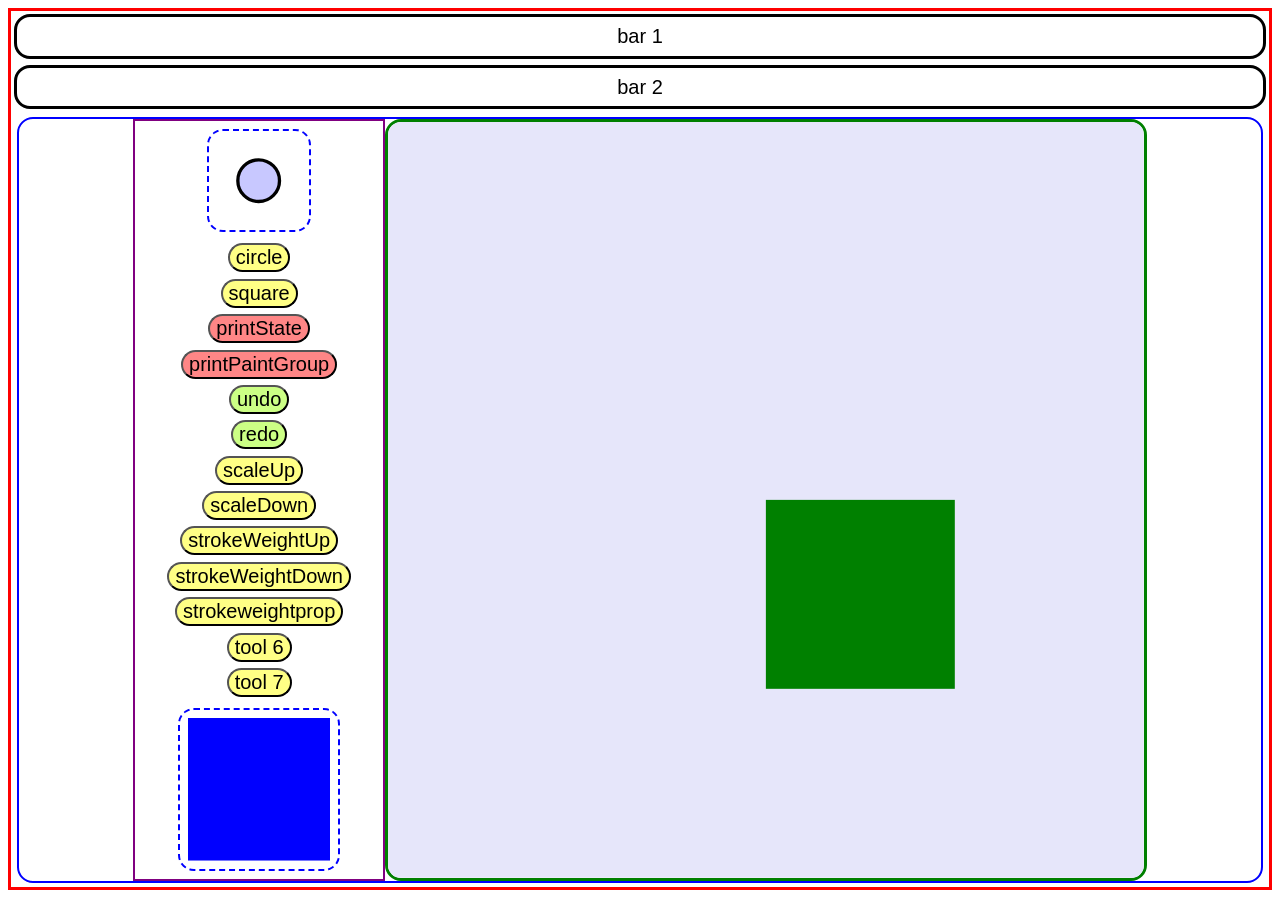
==== pages/paintfrontendmockup.html @ 4d935497 "Making progress with layouts and JBPaint" ====
<!DOCTYPE html>


<!-- 

Notes:

For bugs, control+F for "BUG!!!"
For feature ideas, control+F for "FEATURE!!!"





To do:
1. Control stroke width and color
2. Control fill color
(make a color picker and stuff)

3. Change the frontend visuals to match better, like, a circle button for circles
4. and a better method of placing them.

-->





<title>
    Mockup
</title>

<body>
    <!--

    Top navbar
    Top menu items for the paint app

    Left menu bar for the paint app (collapses into underneath for iphone)
    
    -->


    <style>
        body {
            margin: 0;
        }

        .layout {
            border: 3px solid red;
            display: flex;
            flex-direction: column;
            margin: 0.5rem;
            padding: 0rem;

            font-size: 20px;
            font-family: 'Lucida Sans', 'Lucida Sans Regular', 'Lucida Grande', 'Lucida Sans Unicode', Geneva, Verdana, sans-serif;
            height: 98vh;
            box-sizing: border-box;
        }

        .horizontalBar {
            display: flex;
            border: 3px solid black;
            flex-shrink: 0;
            border-radius: 1rem;
            margin: 0.2rem;
            padding: 0.2rem;
            align-items: center;
            justify-content: center;
            justify-self: center;
            min-height: 2rem;
        }

        .horizontalBar:last-child {
            flex: 1;
            min-height: 0;
            /* allow it to shrink to fit */
        }

        .toolAndCanvasContainer {
            display: flex;
            flex-direction: row;
            /* if vertical video, flex-direction is column-reverse */
            justify-content: center;
            border: 2px solid blue;
            border-radius: 1rem;
            margin: 0rem;
            width: 100%;
            min-height: 0;
            height: 100%;
        }

        .toolContainer {
            border: 2px solid purple;
            display: flex;
            min-width: 20%;
            max-width: 20%;
            flex-direction: column;
            flex-wrap: nowrap;
            overflow: scroll;
        }

        .tool {
            display: flex;
            justify-content: center;
            border: 0px solid blue;
            border-radius: 1rem;
            min-width: 3rem;
            padding: 0.2rem;
        }

        button {
            border-radius: 1rem;
            background-color: rgb(255, 255, 133);
            font-size: 20px;
            font-family: 'Lucida Sans', 'Lucida Sans Regular', 'Lucida Grande', 'Lucida Sans Unicode', Geneva, Verdana, sans-serif;

        }

        button:hover {
            background-color: rgb(255, 221, 0);
            cursor: pointer;
        }

        .debug {
            background-color: rgb(255, 134, 134);
        }

        .color_picker {
            display: flex;
            justify-content: center;
            border: 2px dashed blue;
            border-radius: 1rem;
            min-width: 5rem;
            min-height: 5rem;
            padding: 0.5rem;
            margin: 0.5rem;
            aspect-ratio: 1/1;
            align-self: center;
        }

        .previewContainer {
            display: flex;
            justify-content: center;
            border: 2px dashed blue;
            border-radius: 1rem;
            min-width: 5rem;
            min-height: 5rem;
            padding: 0.5rem;
            margin: 0.5rem;
            aspect-ratio: 1/1;
            max-width: 50%;
            align-self: center;
        }



        .canvasContainer {
            order: 3;
            min-height: 0;
            min-width: 0;
            aspect-ratio: 1/1;
            /* overflow: hidden;*/
        }


        .canvas {
            border: 3px solid green;
            border-radius: 1rem;
            min-height: 0;
            min-width: 0;
            max-height: 100%;
            aspect-ratio: 1/1;
            overflow: hidden;
        }
    </style>

    <div class="layout">
        <div class="horizontalBar">bar 1</div>
        <div class="horizontalBar">bar 2</div>
        <div class="horizontalBar" style="border: 0px">
            <div class="toolAndCanvasContainer">
                <div class="toolContainer" id="toolContainer">
                    <div class="previewContainer">
                        <!-- FEATURE!!! Maybe make the preview printed in the middle of the screen, rather than its preview box?
                         This will help the viewer perceive scale.-->
                        <svg id="preview" width="100%" height="100%" viewBox="0 0 100 100" fill="purple"
                            xmlns="http://www.w3.org/2000/svg">

                            <!-- display a preview of the guy -->
                            <g id="previewShapeGroup">

                            </g>

                        </svg>
                    </div>
                    <div class="tool">
                        <button id="circle" onclick="selectCircle()">
                            circle
                        </button>
                    </div>
                    <div class="tool">
                        <button id="square" onclick="selectSquare()">
                            square
                        </button>
                    </div>
                    <div class="tool">
                        <button class="debug" id="square" onclick="printState()">
                            printState
                        </button>
                    </div>
                    <div class="tool">
                        <button class="debug" id="square" onclick="printPaintGroup()">
                            printPaintGroup
                        </button>
                    </div>
                    <div class="tool">
                        <!-- BUG!!! Currently doesn't change color because of this manual style addition here. Should use classes. -->
                        <button id="square" onclick="undo()" style="background-color: rgb(204, 255, 133);">
                            undo
                        </button>
                    </div>
                    <div class="tool">
                        <!-- BUG!!! Currently doesn't change color because of this manual style addition here. Should use classes. -->
                        <button id="square" onclick="redo()" style="background-color: rgb(204, 255, 133);">
                            redo
                        </button>
                    </div>
                    <!-- "Tool 1 make into resize object "-->
                    <!-- "Tool 2 make into change stroke weight"-->
                    <div class="tool">
                        <button id="t1" onclick="scaleUp()">scaleUp</button>
                    </div>
                    <div class="tool">
                        <button id="t2" onclick="scaleDown()">scaleDown</button>
                    </div>
                    <div class="tool">
                        <button id="t3" onclick="strokeWeightUp()">strokeWeightUp</button>
                    </div>
                    <div class="tool">
                        <button id="t4" onclick="strokeWeightDown()">strokeWeightDown</button>
                    </div>
                    <div class="tool">
                        <button id="t5" onclick="toggleStrokeWeightProportional()">strokeweightprop</button>
                    </div>
                    <div class="tool">
                        <button id="t6">tool 6</button>
                    </div>
                    <div class="tool">
                        <button id="t7">tool 7</button>
                    </div>
                    <div class="color_picker">
                        <svg id="colorPicker" width="100%" height="100%" viewBox="0 0 256 256" fill="purple"
                            xmlns="http://www.w3.org/2000/svg">

                            <!-- Defining a color gradient for the color picker: -->
                            <defs>

                            </defs>
                            <rect x="0" y="0" width="100%" height="100%" fill="blue"></rect>

                            <g id="hPicker"></g>
                            <g id="sPicker"></g>
                            <g id="lPicker"></g>
                            <g id="aPicker"></g>
                        </svg>
                    </div>
                </div>
                <div class="canvasContainer">
                    <div class="canvas">

                        <svg id="viewBox" width="100%" height="100%" viewBox="0 0 1000 1000" fill="none"
                            xmlns="http://www.w3.org/2000/svg">

                            <rect x="0" y="0" width="100%" height="100%" fill="lavender"></rect>
                            <rect x="50%" y="50%" width="25%" height="25%" fill="green" round="5px">
                            </rect>

                            <g id="paintGroup">

                            </g>

                            <g id="cursorGroup">

                            </g>

                        </svg>
                    </div>
                </div>
            </div>
        </div>
    </div>


    <script>

        const state = {
            toolSelected: 'circle',
            strokeWeight: 4,
            strokeWeightProportional: true,// makes strokeWeight interpreted by the painter as proportional to size. 
            // so the actual strokeWeight becomes: strokeWeight * size * constant factor.
            size: 50,
            stroke: 'rgb(0, 0, 0)',
            fill: 'rgb(200, 200, 255)',

        };

        // run on startup:
        setTimeout(() => {

        }, 1);



        // button functions:

        function selectCircle() {
            state.toolSelected = 'circle';
        }
        function selectSquare() {
            state.toolSelected = 'square';
        }
        function printState() {
            console.log(state);
        }
        function printPaintGroup() {
            console.log(document.getElementById('paintGroup').children);
        }


        const scaleFactor = 1.1;
        function scaleUp() {
            state.size *= scaleFactor;
        }
        function scaleDown() {
            state.size /= scaleFactor;
        }
        function strokeWeightUp() {
            state.strokeWeight *= scaleFactor;
        }
        function strokeWeightDown() {
            state.strokeWeight /= scaleFactor;
        }
        function toggleStrokeWeightProportional() {
            state.strokeWeightProportional = !state.strokeWeightProportional;
        }

        // FEATURE!!! could eventually let people browse through this stack and recover lost work.
        // (In essence, save the redoStack when erased.)
        let redoStack = [];
        function undo() {
            try {
                const shapes = document.getElementById('paintGroup').children;
                if (shapes.length > 0) {
                    // builds the redo stack
                    // console.log("Setting up to queue up", shapes[shapes.length - 1]);
                    redoStack.push(shapes[shapes.length - 1]);

                    // builds a new list, stopping short by 1 operation
                    // erases the old list, builds it anew

                    const newShapes = [];
                    for (let i = 0; i < shapes.length - 1; i++) {
                        newShapes.push(shapes[i]);
                    }

                    // pushes the elements back onto the paintGroup
                    const pg = document.getElementById('paintGroup');
                    pg.innerHTML = '';
                    newShapes.forEach((shape) => {
                        pg.appendChild(shape);
                    });

                }
            } catch (error) {
                console.error("Error on undo. Is shapes not an array?");
                console.error(error);
            }
        }
        function redo() {
            try {
                if (redoStack.length > 0) {
                    const s = redoStack.pop();
                    if (s) {
                        // console.log("Redoing and placing: ", s);
                        document.getElementById('paintGroup').appendChild(s);
                    }
                }
            } catch (error) {
                console.error("Error on redo.");
                console.error(error);
            }
        }



        // Helper functions:

        // Converts a point from client coordinates to svg coordinates
        function toSVG(clientX, clientY, svgElement = document.getElementById('viewBox')) {
            const pt = svgElement.createSVGPoint();
            pt.x = clientX;
            pt.y = clientY;
            return pt.matrixTransform(svgElement.getScreenCTM().inverse());
        }

        // returns an svg element of type 'type' appended to the document.
        function makeSVG(type) {
            try {
                const s = document.createElementNS('http://www.w3.org/2000/svg', type);
                return s;
            } catch (error) {
                console.error("Failed to create a new SVG element of type " + type);
                console.error(error);
                return false;
            }
        }


        function getErrorCursor() {
            const s = makeSVG('circle');
            const r = state.size / 2;
            s.setAttribute('cx', '0');
            s.setAttribute('cy', '0');
            s.setAttribute('r', `500`);

            s.setAttribute('stroke', `pink`);
            s.setAttribute('stroke-width', `20`);
            s.setAttribute('fill', `red`);

            return s;
        }


        function makeShapeFromState() {
            // makes a shape centered at 0, 0 and returns it
            let s;
            if (state.toolSelected === 'circle') {
                s = makeSVG('circle');
                const r = state.size / 2;
                s.setAttribute('cx', '0');
                s.setAttribute('cy', '0');
                s.setAttribute('r', `${r}`);

            } else if (state.toolSelected === 'square') {
                s = makeSVG('rect');
                const size = state.size;
                const offset = - size / 2;
                s.setAttribute('x', `${offset}`);
                s.setAttribute('y', `${offset}`);
                s.setAttribute('width', `${size}`);
                s.setAttribute('height', `${size}`);
            } else {
                return getErrorCursor();
            }

            s.setAttribute('stroke', `${state.stroke}`);
            const stroke_width = state.strokeWeightProportional ?
                state.strokeWeight * state.size / 50 : state.strokeWeight;
            s.setAttribute('stroke-width', `${stroke_width}`);
            s.setAttribute('fill', `${state.fill}`);

            return s;
        }

        function makePreviewShape() {
            // makes a shape centered at 0, 0 of size 50 and return it
            // container size is width=100
            let s = makeShapeFromState();
            const scaleSize = 50 / state.size;
            s.setAttribute('transform', `translate(50, 50) scale(${scaleSize},${scaleSize})`);

            return s;
        }


        let curSerialNumber = 0;
        function idGen() {
            curSerialNumber++;
            return `shape${curSerialNumber}`;
        }

        function placeCursorShape(clientX, clientY) {
            redoStack = [];
            const curs = document.getElementById('activeCursor');
            if (!curs) {
                console.error("No cursor shape available for placeCursorShape() !!");
            } else {
                const newShape = makeShapeFromState();

                newShape.id = idGen();
                console.log(`Placed ${newShape.id}`);

                const pt = toSVG(clientX, clientY);
                newShape.setAttribute('transform', `translate(${pt.x}, ${pt.y})`);

                document.getElementById('paintGroup').appendChild(newShape);
            }
        }

        // Implement cursor functionality (hovering over the canvas) 

        const cursorGroup = document.getElementById('cursorGroup');
        document.getElementById('viewBox').addEventListener('mousemove', (e) => {
            // console.log("Now you done it");

            const pt = toSVG(e.clientX, e.clientY);
            cursorGroup.setAttribute('transform', `translate(${pt.x}, ${pt.y})`);
        });

        // we can do this because we can guarantee that every time
        // we select a new tool, we'll leave the window
        // thus erasing and allowing us to re-create the shape.
        // That is, unless we implement keyboard usage / hotkeys
        document.getElementById('viewBox').addEventListener('mouseenter', (e) => {
            // add the correct cursor preview in at 0, 0:

            const newCursor = makeShapeFromState();
            newCursor.id = 'activeCursor';
            cursorGroup.appendChild(newCursor);
        });

        document.getElementById('viewBox').addEventListener('mouseleave', (e) => {
            // console.log("leave");

            // Remove all cursor previews:
            cursorGroup.innerHTML = '';
        });

        document.getElementById('viewBox').addEventListener('click', (e) => {
            // console.log("Clicked");

            // attempt to add cursor to image
            if (true) {
                placeCursorShape(e.clientX, e.clientY);
            }
        });

        const logElementsAtClick = false;
        if (logElementsAtClick) {
            document.addEventListener('click', (e) => {
                console.log("Elements at click:");
                console.log(document.elementsFromPoint(e.clientX, e.clientY));
            });
        }

        // add an event listener to the tool window to update the preview:

        let previewShape;
        function updatePreviewState() {
            // console.log("Clicked tool container");
            previewShape = makePreviewShape();
            previewShape.id = 'previewShapeActual';
            document.getElementById('previewShapeGroup').innerHTML = '';
            document.getElementById('previewShapeGroup').appendChild(previewShape);
        }
        document.getElementById('toolContainer').addEventListener('click', (e) => {
            updatePreviewState();
        });
        // run on launch:
        updatePreviewState();

    </script>
</body>
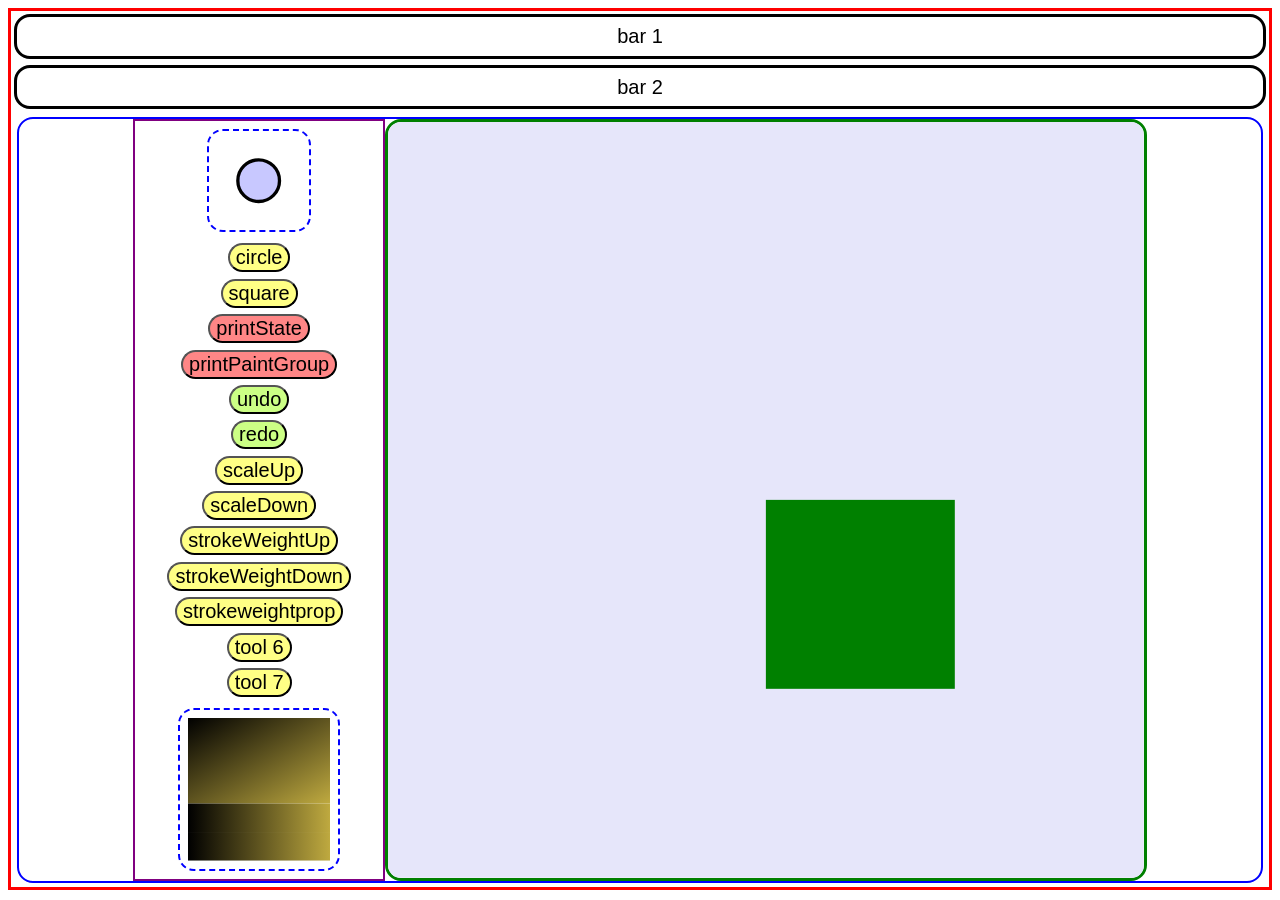
==== commit 5ed6df3c: "Making progress with picker" ====
--- a/pages/paintfrontendmockup.html
+++ b/pages/paintfrontendmockup.html
@@ -251,22 +251,60 @@
                         <button id="t7">tool 7</button>
                     </div>
                     <div class="color_picker">
-                        <svg id="colorPicker" width="100%" height="100%" viewBox="0 0 256 256" fill="purple"
+                        <svg id="colorPicker" width="100%" height="100%" viewBox="0 0 360 360" fill="purple"
                             xmlns="http://www.w3.org/2000/svg">
 
                             <!-- Defining a color gradient for the color picker: -->
                             <defs>
-
+                                <linearGradient id="testGradient" x1="0%" y1="0%" x2="100%" y2="0%">
+                                    <stop offset="0%" stop-color="#000000"></stop>
+                                    <stop offset="50%" stop-color="#FF0000"></stop>
+                                    <stop offset="100%" stop-color="#FFFFFF"></stop>
+                                </linearGradient>
+                                <linearGradient id="testGradient2" x1="0%" y1="0%" x2="100%" y2="50%">
+                                    <stop id="gs1" offset="0%" stop-color="#000000"></stop>
+                                    <stop id="gs3" offset="50%" stop-color="#FF0000"></stop>
+                                    <stop id="gs2" offset="100%" stop-color="#FFFFFF"></stop>
+                                </linearGradient>
+
+                                <!-- Gradient for saturation and lightness -->
+                                <linearGradient id="gsl1" x1="0%" y1="0%" x2="100%" y2="100%">
+                                    <stop id="gs1" offset="0%" stop-color="hsl(0, 0%, 0%)" stop-opacity="1"></stop>
+                                    <stop id="gs2" offset="100%" stop-color="hsl(50, 50%, 50%)" stop-opacity="1">
+                                    </stop>
+                                </linearGradient>
+                                <linearGradient id="gh" x1="0%" y1="0%" x2="100%" y2="0%">
+                                    <stop id="gs1" offset="0%" stop-color="hsl(0, 0%, 0%)" stop-opacity="1"></stop>
+                                    <stop id="gs2" offset="100%" stop-color="hsl(50, 50%, 50%)" stop-opacity="1">
+                                    </stop>
+                                </linearGradient>
+                                <!-- Going to need to place a background grid here -->
+                                <linearGradient id="ga" x1="0%" y1="0%" x2="100%" y2="0%">
+                                    <stop id="gs1" offset="0%" stop-color="hsl(0, 0%, 0%)" stop-opacity="1"></stop>
+                                    <stop id="gs2" offset="100%" stop-color="hsl(50, 50%, 50%)" stop-opacity="1">
+                                    </stop>
+                                </linearGradient>
                             </defs>
-                            <rect x="0" y="0" width="100%" height="100%" fill="blue"></rect>
+                            <rect id="gslPicker" x="0" y="0" width="100%" height="60%" fill="url(#gsl1)"></rect>
+                            <rect id="ghPicker" x="0" y="60%" width="100%" height="20%" fill="url(#gh)"></rect>
+                            <rect id="gaPicker" x="0" y="80%" width="100%" height="20%" fill="url(#ga)"></rect>
 
                             <g id="hPicker"></g>
                             <g id="sPicker"></g>
                             <g id="lPicker"></g>
                             <g id="aPicker"></g>
                         </svg>
+
+                        <script>
+                            document.getElementById('gs1').setAttribute('stop-color', '#0000FF');
+                        </script>
                     </div>
                 </div>
+
+                <!--
+                
+                
+                -->
                 <div class="canvasContainer">
                     <div class="canvas">
 
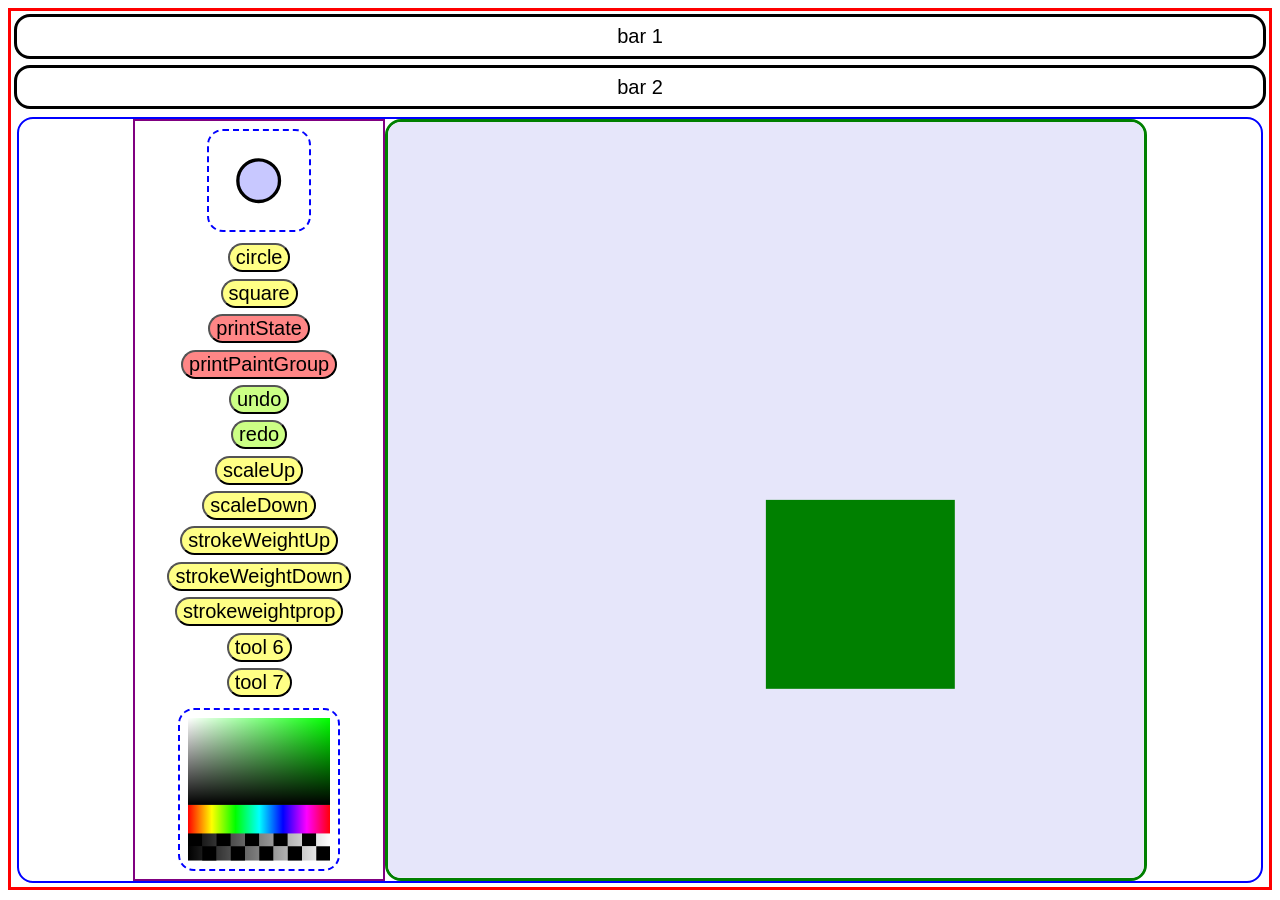
==== commit 29973828: "Last commit before I erase linearGradient comments where I was figurin out how to use that" ====
--- a/pages/paintfrontendmockup.html
+++ b/pages/paintfrontendmockup.html
@@ -256,6 +256,7 @@
 
                             <!-- Defining a color gradient for the color picker: -->
                             <defs>
+                                <!--
                                 <linearGradient id="testGradient" x1="0%" y1="0%" x2="100%" y2="0%">
                                     <stop offset="0%" stop-color="#000000"></stop>
                                     <stop offset="50%" stop-color="#FF0000"></stop>
@@ -266,37 +267,121 @@
                                     <stop id="gs3" offset="50%" stop-color="#FF0000"></stop>
                                     <stop id="gs2" offset="100%" stop-color="#FFFFFF"></stop>
                                 </linearGradient>
+                                -->
 
                                 <!-- Gradient for saturation and lightness -->
+                                <!--
+                                    Currently using a standard HSL calculation.
+                                    But I can modify this to be closer to an OKCLH color picker:
+                                    https://claude.ai/chat/f35673d5-c803-4c56-8f84-e5239c986e7a
+                                    
+                                    Calculations:
+                                
+                                
+                                 -->
+                                <!-- 
                                 <linearGradient id="gsl1" x1="0%" y1="0%" x2="100%" y2="100%">
-                                    <stop id="gs1" offset="0%" stop-color="hsl(0, 0%, 0%)" stop-opacity="1"></stop>
-                                    <stop id="gs2" offset="100%" stop-color="hsl(50, 50%, 50%)" stop-opacity="1">
+                                    <stop id="gsl1" offset="0%" stop-color="hsl(0, 0%, 0%)" stop-opacity="1"></stop>
+                                    <stop id="gsl2" offset="50%" stop-color="hsl(80, 100%, 50%)" stop-opacity="1">
+                                    </stop>
+                                    <stop id="gsl3" offset="100%" stop-color="hsl(80, 100%, 100%)" stop-opacity="1">
                                     </stop>
                                 </linearGradient>
                                 <linearGradient id="gh" x1="0%" y1="0%" x2="100%" y2="0%">
                                     <stop id="gs1" offset="0%" stop-color="hsl(0, 0%, 0%)" stop-opacity="1"></stop>
                                     <stop id="gs2" offset="100%" stop-color="hsl(50, 50%, 50%)" stop-opacity="1">
                                     </stop>
-                                </linearGradient>
-                                <!-- Going to need to place a background grid here -->
+                                </linearGradient>Going to need to place a background grid here
                                 <linearGradient id="ga" x1="0%" y1="0%" x2="100%" y2="0%">
                                     <stop id="gs1" offset="0%" stop-color="hsl(0, 0%, 0%)" stop-opacity="1"></stop>
                                     <stop id="gs2" offset="100%" stop-color="hsl(50, 50%, 50%)" stop-opacity="1">
                                     </stop>
                                 </linearGradient>
+                                 -->
+
+                                <linearGradient id="gwhite" x1="0%" y1="0%" x2="100%" y2="0%">
+                                    <stop id="gwhite1" offset="0%" stop-color="#FFFFFF" stop-opacity="1"></stop>
+                                    <stop id="gwhite2" offset="100%" stop-color="#FFFFFF" stop-opacity="0"></stop>
+                                </linearGradient>
+                                <linearGradient id="gblack" x1="0%" y1="0%" x2="0%" y2="100%">
+                                    <stop id="gwhite1" offset="0%" stop-color="#000000" stop-opacity="0"></stop>
+                                    <stop id="gwhite2" offset="100%" stop-color="#000000" stop-opacity="1"></stop>
+                                </linearGradient>
+                                <linearGradient id="gtransparent" x1="0%" y1="0%" x2="100%" y2="0%">
+                                    <stop id="gwhite1" offset="0%" stop-color="#000000" stop-opacity="1"></stop>
+                                    <stop id="gwhite2" offset="100%" stop-color="#000000" stop-opacity="0"></stop>
+                                </linearGradient>
+
+                                <linearGradient id="hueGradient" x1="0%" y1="0%" x2="100%" y2="0%">
+                                    <!--
+                                    <stop id="hg1" offset="0%" stop-color="hsl(0, 100%, 50%)"></stop>
+                                    <stop id="hg1" offset="55%" stop-color="hsl(180, 100%, 50%)"></stop>
+                                    -->
+                                </linearGradient>
                             </defs>
-                            <rect id="gslPicker" x="0" y="0" width="100%" height="60%" fill="url(#gsl1)"></rect>
-                            <rect id="ghPicker" x="0" y="60%" width="100%" height="20%" fill="url(#gh)"></rect>
-                            <rect id="gaPicker" x="0" y="80%" width="100%" height="20%" fill="url(#ga)"></rect>
-
-                            <g id="hPicker"></g>
-                            <g id="sPicker"></g>
-                            <g id="lPicker"></g>
-                            <g id="aPicker"></g>
+                            <!-- Lightness picker -->
+                            <rect id="hfill" x="0" y="0" width="100%" height="61%" fill="#00FF00"></rect>
+                            <rect id="hwhite" x="0" y="0" width="100%" height="61%" fill="url(#gwhite)"></rect>
+                            <rect id="hblack" x="0" y="0" width="100%" height="61%" fill="url(#gblack)"></rect>
+
+
+                            <!-- Transparency picker -->
+                            <g id="groupTransparentPicker">
+                                <rect fill="black" x="0%" y="80%" width="10%" height="10%"></rect>
+                                <rect fill="white" x="10%" y="80%" width="10%" height="10%"></rect>
+                                <rect fill="black" x="20%" y="80%" width="10%" height="10%"></rect>
+                                <rect fill="white" x="30%" y="80%" width="10%" height="10%"></rect>
+                                <rect fill="black" x="40%" y="80%" width="10%" height="10%"></rect>
+                                <rect fill="white" x="50%" y="80%" width="10%" height="10%"></rect>
+                                <rect fill="black" x="60%" y="80%" width="10%" height="10%"></rect>
+                                <rect fill="white" x="70%" y="80%" width="10%" height="10%"></rect>
+                                <rect fill="black" x="80%" y="80%" width="10%" height="10%"></rect>
+                                <rect fill="white" x="90%" y="80%" width="10%" height="10%"></rect>
+
+                                <rect fill="white" x="0%" y="90%" width="10%" height="10%"></rect>
+                                <rect fill="black" x="10%" y="90%" width="10%" height="10%"></rect>
+                                <rect fill="white" x="20%" y="90%" width="10%" height="10%"></rect>
+                                <rect fill="black" x="30%" y="90%" width="10%" height="10%"></rect>
+                                <rect fill="white" x="40%" y="90%" width="10%" height="10%"></rect>
+                                <rect fill="black" x="50%" y="90%" width="10%" height="10%"></rect>
+                                <rect fill="white" x="60%" y="90%" width="10%" height="10%"></rect>
+                                <rect fill="black" x="70%" y="90%" width="10%" height="10%"></rect>
+                                <rect fill="white" x="80%" y="90%" width="10%" height="10%"></rect>
+                                <rect fill="black" x="90%" y="90%" width="10%" height="10%"></rect>
+
+                                <rect id="gaPicker" x="0" y="80%" width="100%" height="20%" fill="url(#gtransparent)">
+                                </rect>
+                            </g>
+
+                            <!-- Hue picker -->
+                            <rect id="ghPicker" x="0" y="61%" width="100%" height="20%" fill="url(#hueGradient)"></rect>
+
+                            <!-- 
+                                ids to check for collision:
+
+                                lightness: hfill (modify attribute 'fill')
+                                transparency: gaPicker
+                                
+                            
+                            -->
                         </svg>
 
                         <script>
-                            document.getElementById('gs1').setAttribute('stop-color', '#0000FF');
+                            // document.getElementById('gs1').setAttribute('stop-color', '#0000FF');
+                            function makeHueGradient() {
+                                for (let i = 0; i < 361; i += 60 /* identical results to i++ with less elements */) {
+                                    const id = `hg${i}`;
+                                    const offset = `${100 * i / 360}%`;
+                                    const stopColor = `hsl(${i}, 100%, 50%)`;
+
+                                    const s = document.createElementNS('http://www.w3.org/2000/svg', 'stop');
+                                    s.setAttribute('id', id);
+                                    s.setAttribute('stop-color', stopColor);
+                                    s.setAttribute('offset', offset);
+                                    document.getElementById('hueGradient').appendChild(s);
+                                }
+                            }
+                            makeHueGradient();
                         </script>
                     </div>
                 </div>
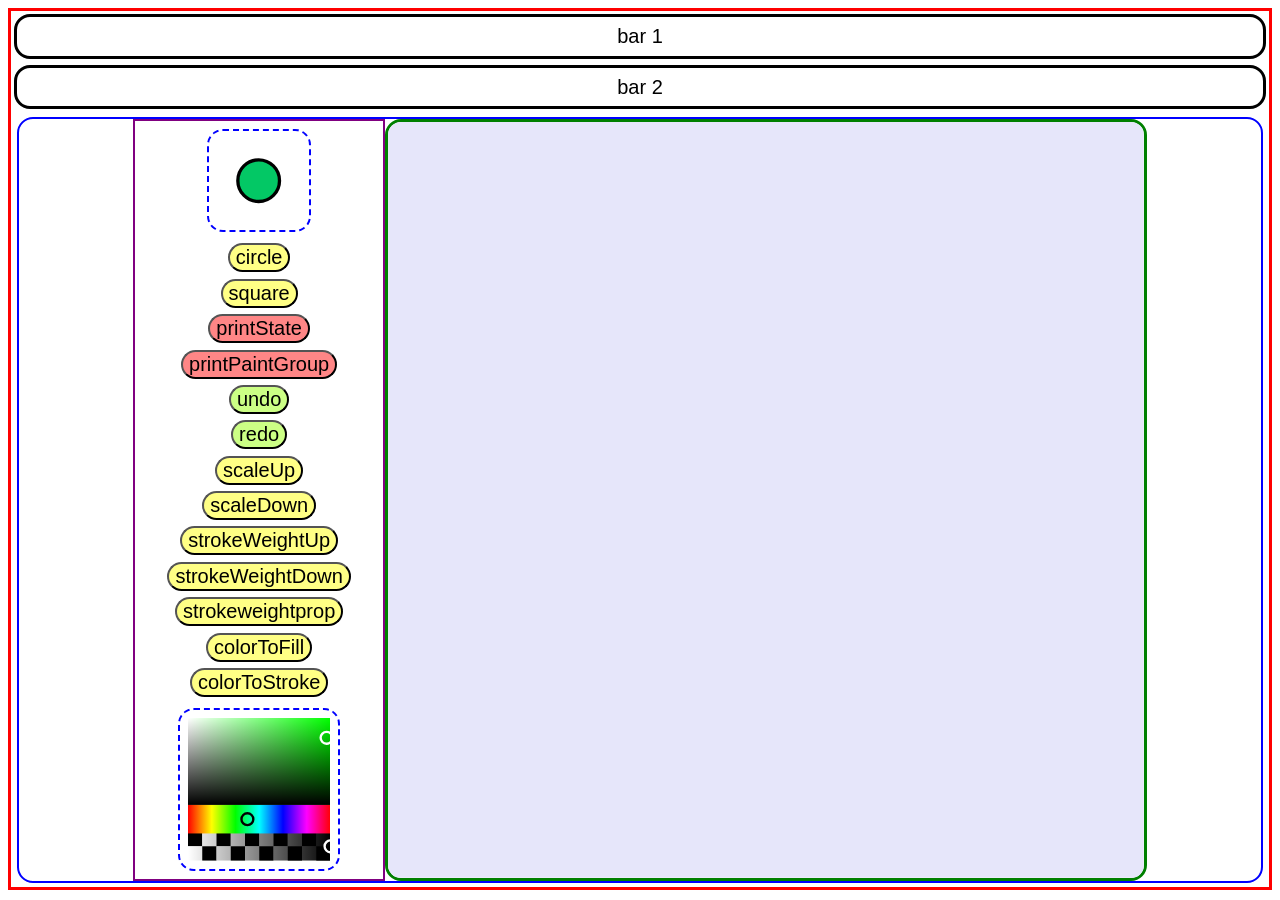
==== commit d764dfb6: "Added colors to the paint app" ====
--- a/pages/paintfrontendmockup.html
+++ b/pages/paintfrontendmockup.html
@@ -13,9 +13,16 @@
 
 
 To do:
-1. Control stroke width and color
-2. Control fill color
-(make a color picker and stuff)
+
+1. Add line feature
+2. Add fill feature
+3. Add select and transform feature
+4. Add export feature (svg or png)
+5. Add 'upload image' feature
+6. Make it look decent
+
+
+
 
 3. Change the frontend visuals to match better, like, a circle button for circles
 4. and a better method of placing them.
@@ -245,10 +252,10 @@
                         <button id="t5" onclick="toggleStrokeWeightProportional()">strokeweightprop</button>
                     </div>
                     <div class="tool">
-                        <button id="t6">tool 6</button>
-                    </div>
-                    <div class="tool">
-                        <button id="t7">tool 7</button>
+                        <button id="t6" onclick="toggleColorToFill()">colorToFill</button>
+                    </div>
+                    <div class="tool">
+                        <button id="t7" onclick="toggleColorToStroke()">colorToStroke</button>
                     </div>
                     <div class="color_picker">
                         <svg id="colorPicker" width="100%" height="100%" viewBox="0 0 360 360" fill="purple"
@@ -256,48 +263,6 @@
 
                             <!-- Defining a color gradient for the color picker: -->
                             <defs>
-                                <!--
-                                <linearGradient id="testGradient" x1="0%" y1="0%" x2="100%" y2="0%">
-                                    <stop offset="0%" stop-color="#000000"></stop>
-                                    <stop offset="50%" stop-color="#FF0000"></stop>
-                                    <stop offset="100%" stop-color="#FFFFFF"></stop>
-                                </linearGradient>
-                                <linearGradient id="testGradient2" x1="0%" y1="0%" x2="100%" y2="50%">
-                                    <stop id="gs1" offset="0%" stop-color="#000000"></stop>
-                                    <stop id="gs3" offset="50%" stop-color="#FF0000"></stop>
-                                    <stop id="gs2" offset="100%" stop-color="#FFFFFF"></stop>
-                                </linearGradient>
-                                -->
-
-                                <!-- Gradient for saturation and lightness -->
-                                <!--
-                                    Currently using a standard HSL calculation.
-                                    But I can modify this to be closer to an OKCLH color picker:
-                                    https://claude.ai/chat/f35673d5-c803-4c56-8f84-e5239c986e7a
-                                    
-                                    Calculations:
-                                
-                                
-                                 -->
-                                <!-- 
-                                <linearGradient id="gsl1" x1="0%" y1="0%" x2="100%" y2="100%">
-                                    <stop id="gsl1" offset="0%" stop-color="hsl(0, 0%, 0%)" stop-opacity="1"></stop>
-                                    <stop id="gsl2" offset="50%" stop-color="hsl(80, 100%, 50%)" stop-opacity="1">
-                                    </stop>
-                                    <stop id="gsl3" offset="100%" stop-color="hsl(80, 100%, 100%)" stop-opacity="1">
-                                    </stop>
-                                </linearGradient>
-                                <linearGradient id="gh" x1="0%" y1="0%" x2="100%" y2="0%">
-                                    <stop id="gs1" offset="0%" stop-color="hsl(0, 0%, 0%)" stop-opacity="1"></stop>
-                                    <stop id="gs2" offset="100%" stop-color="hsl(50, 50%, 50%)" stop-opacity="1">
-                                    </stop>
-                                </linearGradient>Going to need to place a background grid here
-                                <linearGradient id="ga" x1="0%" y1="0%" x2="100%" y2="0%">
-                                    <stop id="gs1" offset="0%" stop-color="hsl(0, 0%, 0%)" stop-opacity="1"></stop>
-                                    <stop id="gs2" offset="100%" stop-color="hsl(50, 50%, 50%)" stop-opacity="1">
-                                    </stop>
-                                </linearGradient>
-                                 -->
 
                                 <linearGradient id="gwhite" x1="0%" y1="0%" x2="100%" y2="0%">
                                     <stop id="gwhite1" offset="0%" stop-color="#FFFFFF" stop-opacity="1"></stop>
@@ -308,8 +273,8 @@
                                     <stop id="gwhite2" offset="100%" stop-color="#000000" stop-opacity="1"></stop>
                                 </linearGradient>
                                 <linearGradient id="gtransparent" x1="0%" y1="0%" x2="100%" y2="0%">
-                                    <stop id="gwhite1" offset="0%" stop-color="#000000" stop-opacity="1"></stop>
-                                    <stop id="gwhite2" offset="100%" stop-color="#000000" stop-opacity="0"></stop>
+                                    <stop id="gwhite1" offset="0%" stop-color="#000000" stop-opacity="0"></stop>
+                                    <stop id="gwhite2" offset="100%" stop-color="#000000" stop-opacity="1"></stop>
                                 </linearGradient>
 
                                 <linearGradient id="hueGradient" x1="0%" y1="0%" x2="100%" y2="0%">
@@ -319,13 +284,13 @@
                                     -->
                                 </linearGradient>
                             </defs>
-                            <!-- Lightness picker -->
-                            <rect id="hfill" x="0" y="0" width="100%" height="61%" fill="#00FF00"></rect>
-                            <rect id="hwhite" x="0" y="0" width="100%" height="61%" fill="url(#gwhite)"></rect>
-                            <rect id="hblack" x="0" y="0" width="100%" height="61%" fill="url(#gblack)"></rect>
-
-
-                            <!-- Transparency picker -->
+                            <!-- Lightness Space -->
+                            <rect id="lfill" x="0" y="0" width="100%" height="61%" fill="#00FF00"></rect>
+                            <rect id="lwhite" x="0" y="0" width="100%" height="61%" fill="url(#gwhite)"></rect>
+                            <rect id="lblack" x="0" y="0" width="100%" height="61%" fill="url(#gblack)"></rect>
+
+
+                            <!-- Transparency Space -->
                             <g id="groupTransparentPicker">
                                 <rect fill="black" x="0%" y="80%" width="10%" height="10%"></rect>
                                 <rect fill="white" x="10%" y="80%" width="10%" height="10%"></rect>
@@ -353,35 +318,40 @@
                                 </rect>
                             </g>
 
-                            <!-- Hue picker -->
+                            <!-- Hue Space -->
                             <rect id="ghPicker" x="0" y="61%" width="100%" height="20%" fill="url(#hueGradient)"></rect>
+
+
+
+                            <!-- Lightness Picker -->
+                            <circle id="glCircle" cx="350" cy="50" r="15" fill="transparent" stroke="white"
+                                stroke-width="6">
+                            </circle>
+                            <!-- Hue Picker -->
+                            <circle id="ghCircle" cx="150" cy="71%" r="15" fill="transparent" stroke="black"
+                                stroke-width="6">
+                            </circle>
+                            <!-- Transparency Picker -->
+                            <circle id="gaCircle" cx="360" cy="90%" r="15" fill="transparent" stroke="white"
+                                stroke-width="6">
+                            </circle>
 
                             <!-- 
                                 ids to check for collision:
 
-                                lightness: hfill (modify attribute 'fill')
+                                lightness: lfill (modify attribute 'fill')
                                 transparency: gaPicker
-                                
+                                hue: ghPicker (0 - 360, take directly from x value)
+
+
+                                ghCircle, detect x value, 0 - 360
+                                gaCircle, detect x value, map 0 - 360 to 0 - 100
                             
                             -->
                         </svg>
 
                         <script>
-                            // document.getElementById('gs1').setAttribute('stop-color', '#0000FF');
-                            function makeHueGradient() {
-                                for (let i = 0; i < 361; i += 60 /* identical results to i++ with less elements */) {
-                                    const id = `hg${i}`;
-                                    const offset = `${100 * i / 360}%`;
-                                    const stopColor = `hsl(${i}, 100%, 50%)`;
-
-                                    const s = document.createElementNS('http://www.w3.org/2000/svg', 'stop');
-                                    s.setAttribute('id', id);
-                                    s.setAttribute('stop-color', stopColor);
-                                    s.setAttribute('offset', offset);
-                                    document.getElementById('hueGradient').appendChild(s);
-                                }
-                            }
-                            makeHueGradient();
+                            /* color picker script is down below */
                         </script>
                     </div>
                 </div>
@@ -397,8 +367,7 @@
                             xmlns="http://www.w3.org/2000/svg">
 
                             <rect x="0" y="0" width="100%" height="100%" fill="lavender"></rect>
-                            <rect x="50%" y="50%" width="25%" height="25%" fill="green" round="5px">
-                            </rect>
+
 
                             <g id="paintGroup">
 
@@ -424,8 +393,12 @@
             strokeWeightProportional: true,// makes strokeWeight interpreted by the painter as proportional to size. 
             // so the actual strokeWeight becomes: strokeWeight * size * constant factor.
             size: 50,
+            fill: 'rgb(200, 200, 255)',
+            fillOpacity: 50, // given in 0 - 100, converted to 0 - 1 in the setAttribute process
             stroke: 'rgb(0, 0, 0)',
-            fill: 'rgb(200, 200, 255)',
+            strokeOpacity: 100,
+            colorToFill: true, // false means color gets assigned to stroke
+
 
         };
 
@@ -467,6 +440,13 @@
         }
         function toggleStrokeWeightProportional() {
             state.strokeWeightProportional = !state.strokeWeightProportional;
+        }
+
+        function toggleColorToFill() {
+            state.colorToFill = true;
+        }
+        function toggleColorToStroke() {
+            state.colorToFill = false;
         }
 
         // FEATURE!!! could eventually let people browse through this stack and recover lost work.
@@ -584,6 +564,11 @@
             s.setAttribute('stroke-width', `${stroke_width}`);
             s.setAttribute('fill', `${state.fill}`);
 
+            const fillOpac = state.fillOpacity / 100;
+            s.setAttribute('fill-opacity', `${fillOpac}`);
+            const strokeOpac = state.strokeOpacity / 100;
+            s.setAttribute('stroke-opacity', `${strokeOpac}`);
+
             return s;
         }
 
@@ -682,7 +667,168 @@
             updatePreviewState();
         });
         // run on launch:
+        updateFillColor();
         updatePreviewState();
+
+
+
+
+
+
+
+        // ------------------------- COLOR PICKER: -------------------------
+
+        // BUG!!! The saturation / lightness square is setup for HSB but generates HSL... so there's a slight difference
+        // in how it looks vs the color you get...
+
+
+
+        // document.getElementById('gs1').setAttribute('stop-color', '#0000FF');
+        function makeHueGradient() {
+            for (let i = 0; i < 361; i += 60 /* identical results to i++ with less elements */) {
+                const id = `hg${i}`;
+                const offset = `${100 * i / 360}%`;
+                const stopColor = `hsl(${i}, 100%, 50%)`;
+
+                const s = document.createElementNS('http://www.w3.org/2000/svg', 'stop');
+                s.setAttribute('id', id);
+                s.setAttribute('stop-color', stopColor);
+                s.setAttribute('offset', offset);
+                document.getElementById('hueGradient').appendChild(s);
+            }
+        }
+        makeHueGradient();
+
+
+        const colorPicker = document.getElementById('colorPicker');
+        const mcp = { // short for mouseColorPicker
+            down: false,
+            element: undefined, // or l, h, a
+            elementName: 'undefined' // or 'l', 'h', 'a'
+        }
+
+        function getCorrectCircle() {
+            if (mcp.elementName !== 'undefined') {
+                if (mcp.elementName === 'l') {
+                    return document.getElementById('glCircle');
+                } else if (mcp.elementName === 'h') {
+                    return document.getElementById('ghCircle');
+                } else if (mcp.elementName === 'a') {
+                    return document.getElementById('gaCircle');
+                }
+            }
+
+            return undefined;
+        }
+
+
+
+        function updateFillColor() {
+            // console.log(document.getElementById('ghCircle').getAttribute('cx'));
+            // console.log(document.getElementById('glCircle').getAttribute('cx'));
+            // console.log(document.getElementById('gaCircle').getAttribute('cx'));
+
+
+            // document.getElementById('ghCircle').getAttribute('cx');
+
+            const h = document.getElementById('ghCircle').getAttribute('cx');
+            const s = document.getElementById('glCircle').getAttribute('cx') * 100 / 360;
+            const a = document.getElementById('gaCircle').getAttribute('cx') * 100 / 360;
+            // const ld = document.getElementById('glCircle').getAttribute('cy');
+
+            // lightness calculation in hsl is a headache... don't ask.
+            const y = document.getElementById('glCircle').getAttribute('cy');
+            let yval = (1 - (y / (360 * 61 / 100))) * 50;
+            if (yval < 0) yval = 0;
+            const xval = (100 - s) / 100 + 1;
+            // console.log(yval);
+            // console.log(xval);
+            const l = xval * yval;
+
+
+            let makeStrokeInstead = !state.colorToFill;
+
+            if (!makeStrokeInstead) {
+                state.fill = `hsl(${h}, ${s}%, ${l}%)`;
+                state.fillOpacity = a;
+            } else {
+                state.stroke = `hsl(${h}, ${s}%, ${l}%)`;
+                state.strokeOpacity = a;
+            }
+
+
+
+            updatePreviewState();
+        }
+
+        function adjustCircle(e) {
+            if (mcp.element) {
+                const p = toSVG(e.clientX, e.clientY, colorPicker);
+
+                if (p.x < 0) p.x = 0;
+                if (p.x > 360) p.x = 360;
+
+                if (p.y < 0) p.y = 0;
+                if (p.y > 360 * 0.61) p.y = 360 * 0.61;
+
+                const c = getCorrectCircle();
+                if (c) {
+                    c.setAttribute('cx', `${p.x}`);
+
+                    if (mcp.elementName === 'l') {
+                        c.setAttribute('cy', `${p.y}`);
+                    }
+
+                    if (mcp.elementName === 'h') {
+                        const lFillColor = `hsl(${p.x}, 100%, 50%)`;
+                        document.getElementById('lfill').setAttribute('fill', lFillColor);
+                    }
+                }
+            }
+        }
+
+        colorPicker.addEventListener('mousedown', (e) => {
+            e.preventDefault();
+            // console.log("Clicked on that biz");
+            mcp.down = true;
+
+            let selected = undefined;
+            const list = document.elementsFromPoint(e.clientX, e.clientY);
+            const l = document.getElementById('lfill');
+            const h = document.getElementById('ghPicker');
+            const a = document.getElementById('gaPicker');
+
+            if (list.includes(l)) {
+                mcp.element = l;
+                mcp.elementName = 'l';
+            } else if (list.includes(h)) {
+                mcp.element = h;
+                mcp.elementName = 'h';
+            } else if (list.includes(a)) {
+                mcp.element = a;
+                mcp.elementName = 'a';
+            }
+            adjustCircle(e);
+        });
+        document.addEventListener('mousemove', (e) => {
+            if (mcp.down) {
+                adjustCircle(e);
+                updateFillColor();
+            }
+        });
+        document.addEventListener('mouseup', (e) => {
+            mcp.element = undefined;
+            mcp.elementName = 'undefined';
+            mcp.down = false;
+            updateFillColor();
+
+        });
+
+        colorPicker.addEventListener('mouseleave', (e) => {
+
+        });
+
+
 
     </script>
 </body>
